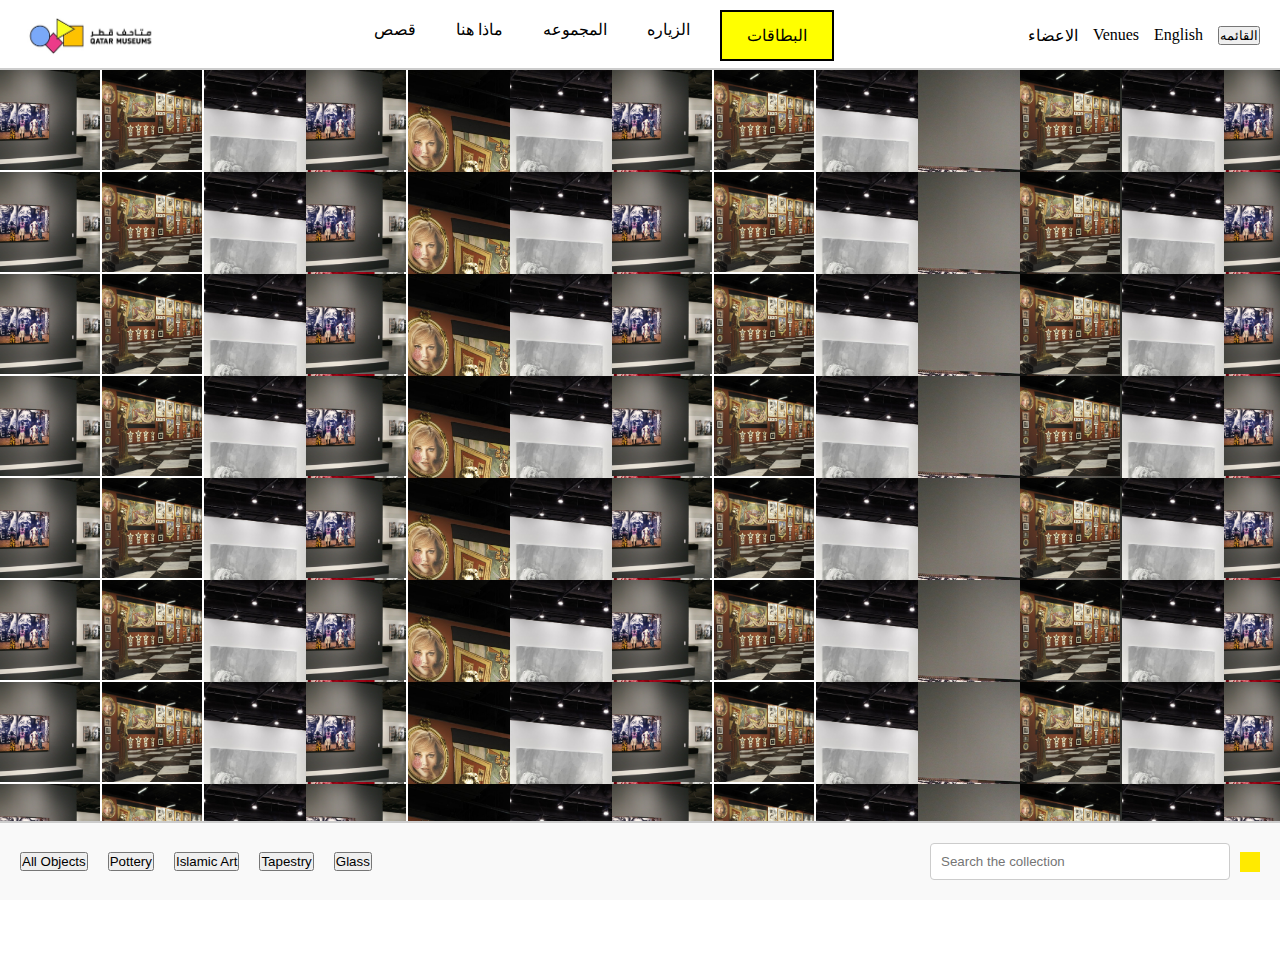
==== arabic-index.html @ 31331517 "versie 2" ====
<!DOCTYPE html>
<html lang="en">
  <head>
    <meta charset="UTF-8">
    <meta name="viewport" content="width=device-width, initial-scale=1.0">
    <title>Qatar Museums</title>
    <link rel="stylesheet" href="styles/styles.css">
    <script id="el" src="scripts/script.js" defer></script>
  </head>
  <body>
    <header>
      <nav class="topbar">
        <img src="assets/photos/qatar-logo.jpg" alt="Qatar logo" width="150" height="40" class="logo">
        
        <div class="nav-links">
          <a href="#stories">قصص</a>
          <a href="#whats-on">ماذا هنا</a>
          <a href="#collection">المجموعه</a>
          <a href="#visit">الزياره</a>
          <a href="#tickets" class="highlight">البطاقات</a>
        </div>

        <div class="right-nav">
          <a href="#members">الاعضاء</a>
          <a href="#venues">Venues</a>
          <a href="index.html">English</a>
          <div class="dropdown">
            <button class="dropbtn">القائمه</button>
            <div class="dropdown-content">
              <a href="#stories">قصص</a>
              <a href="#whats-on">ماذا هنا</a>
              <a href="#collection">المجموعه</a>
              <a href="#visit">الزياره</a>
              <a href="#tickets">البطاقات</a>
              <a href="#members">الاعضاء</a>
            </div>
          </div>
        
        </div>
      </nav>
    </header>

    <section class="scroll-container">
      <div class="grid">
        <img src="assets/photos/qatar-mus-1.jpg" alt="Qatar Museum 1">
        <img src="assets/photos/qatar-mus-2.jpg" alt="Qatar Museum 2">
        <img src="assets/photos/qatar-mus-3.jpg" alt="Qatar Museum 3">
        <img src="assets/photos/qatar-mus-1.jpg" alt="Qatar Museum 1">
        <img src="assets/photos/qatar-mus-2.jpg" alt="Qatar Museum 2">
        <img src="assets/photos/qatar-mus-3.jpg" alt="Qatar Museum 3">
      </div>
    </section>

    <!-- Footer section -->
    <footer class="footer">
      <div class="footer-filters">
        <button>All Objects</button>
        <button>Pottery</button>
        <button>Islamic Art</button>
        <button>Tapestry</button>
        <button>Glass</button>
      </div>

      <div class="footer-search">
        <input type="text" placeholder="Search the collection">
        <button><i class="fa fa-search"></i></button>
      </div>
    </footer>
  </body>
</html>
---- styles/styles.css ----
* {
  margin: 0;
  padding: 0;
  box-sizing: border-box;
}

html, body {
  width: 100vw;
  height: 100vh;
  overflow: hidden;
}

.scroll-container {
  width: 100vw;
  height: 100vh;
  overflow: hidden;
  position: relative;
  cursor: grab;
}

.grid {
  display: grid;
  grid-template-columns: repeat(60, 100px); /* 60 columns of 100px, change as needed */
  grid-template-rows: repeat(30, 100px);    /* 30 rows of 100px */
  gap: 2px;
  position: absolute;
  animation: scroll-diagonal 100000s linear infinite; /* Infinite scroll animation */
}

.grid img {
  width: 100px;
  height: 100px;
  object-fit: cover;
  transition: transform 0.3s ease;
}

.grid img:nth-child(3n) {
  width: 200px;
  height: 200px;
}

.grid img:nth-child(5n) {
  width: 300px;
  height: 300px;
}

@keyframes scroll-diagonal {
  0% {
    transform: translate(0, 0);
  }
  100% {
    transform: translate(-200%, -200%);
  }
}

.scroll-container:active {
  cursor: grabbing;
}

/* Header styling */
header {
  background-color: #fff;
  max-height: 70px;
  padding: 10px 20px;
  border-bottom: 2px solid #ccc;
}

.logo {
  float: left;
}

.topbar {
  display: flex;
  justify-content: space-between;
  align-items: center;
}

.nav-links {
  display: flex;
  gap: 20px;
}

.nav-links a {
  text-decoration: none;
  color: black;
  font-size: 16px;
  padding: 10px;
}

.nav-links a.highlight {
  background-color: yellow;
  padding: 14px 25px;
  font-size: 16px;
  border: 2px solid black;
}

.right-nav {
  display: flex;
  gap: 15px;
}

.right-nav a {
  text-decoration: none;
  color: black; /* Ensure all links start with black */
}

.right-nav a:link,
.right-nav a:visited {
  color: black; /* Black for both unvisited and visited links */
}

.right-nav a:hover,
.right-nav a:active {
  color: black; /* Keep black on hover and active */
}

.right-nav a:hover {
  text-decoration: underline;
}

/* Dropdown Menu Styling */
.dropdown {
  position: relative;
  display: inline-block;
}

.dropdown-content {
  display: none;
  position: absolute;
  background-color: #f9f9f9;
  min-width: 160px;
  box-shadow: 0px 8px 16px rgba(0,0,0,0.2);
  z-index: 1;
  overflow: hidden;
  max-height: 90vh; /* Ensure dropdown doesn't exceed screen height */
}

.dropdown-content a {
  color: black;
  padding: 12px 16px;
  text-decoration: none;
  display: block;
}

.dropdown-content a:hover {
  background-color: #f1f1f1;
}

.dropdown:hover .dropdown-content {
  display: block;
  left: 0;
  right: auto;
}

.dropdown-content {
  right: 0;
  left: auto;
  overflow-y: auto;
}

.dropdown:hover .dropdown-content {
  right: 0; 
  left: unset;
}

/* Footer styling */
footer {
  background-color: #f9f9f9;
  padding: 20px;
  border-top: 2px solid #ccc;
  display: flex;
  justify-content: space-between;
  align-items: center;
  position: fixed;
  bottom: 0;
  width: 100%;
}

.footer-filters {
  display: flex;
  gap: 20px;
}

.footer-filters a {
  text-decoration: none;
  color: black;
  padding: 10px;
  border: 1px solid #ccc;
  border-radius: 4px;
  transition: background-color 0.3s ease;
}

.footer-filters a:hover {
  background-color: #ffea00;
}

.footer-search {
  display: flex;
  align-items: center;
}

.footer-search input {
  width: 300px;
  padding: 10px;
  border: 1px solid #ccc;
  border-radius: 4px;
}

.footer-search button {
  padding: 10px;
  background-color: #ffea00;
  border: none;
  cursor: pointer;
  margin-left: 10px;
}
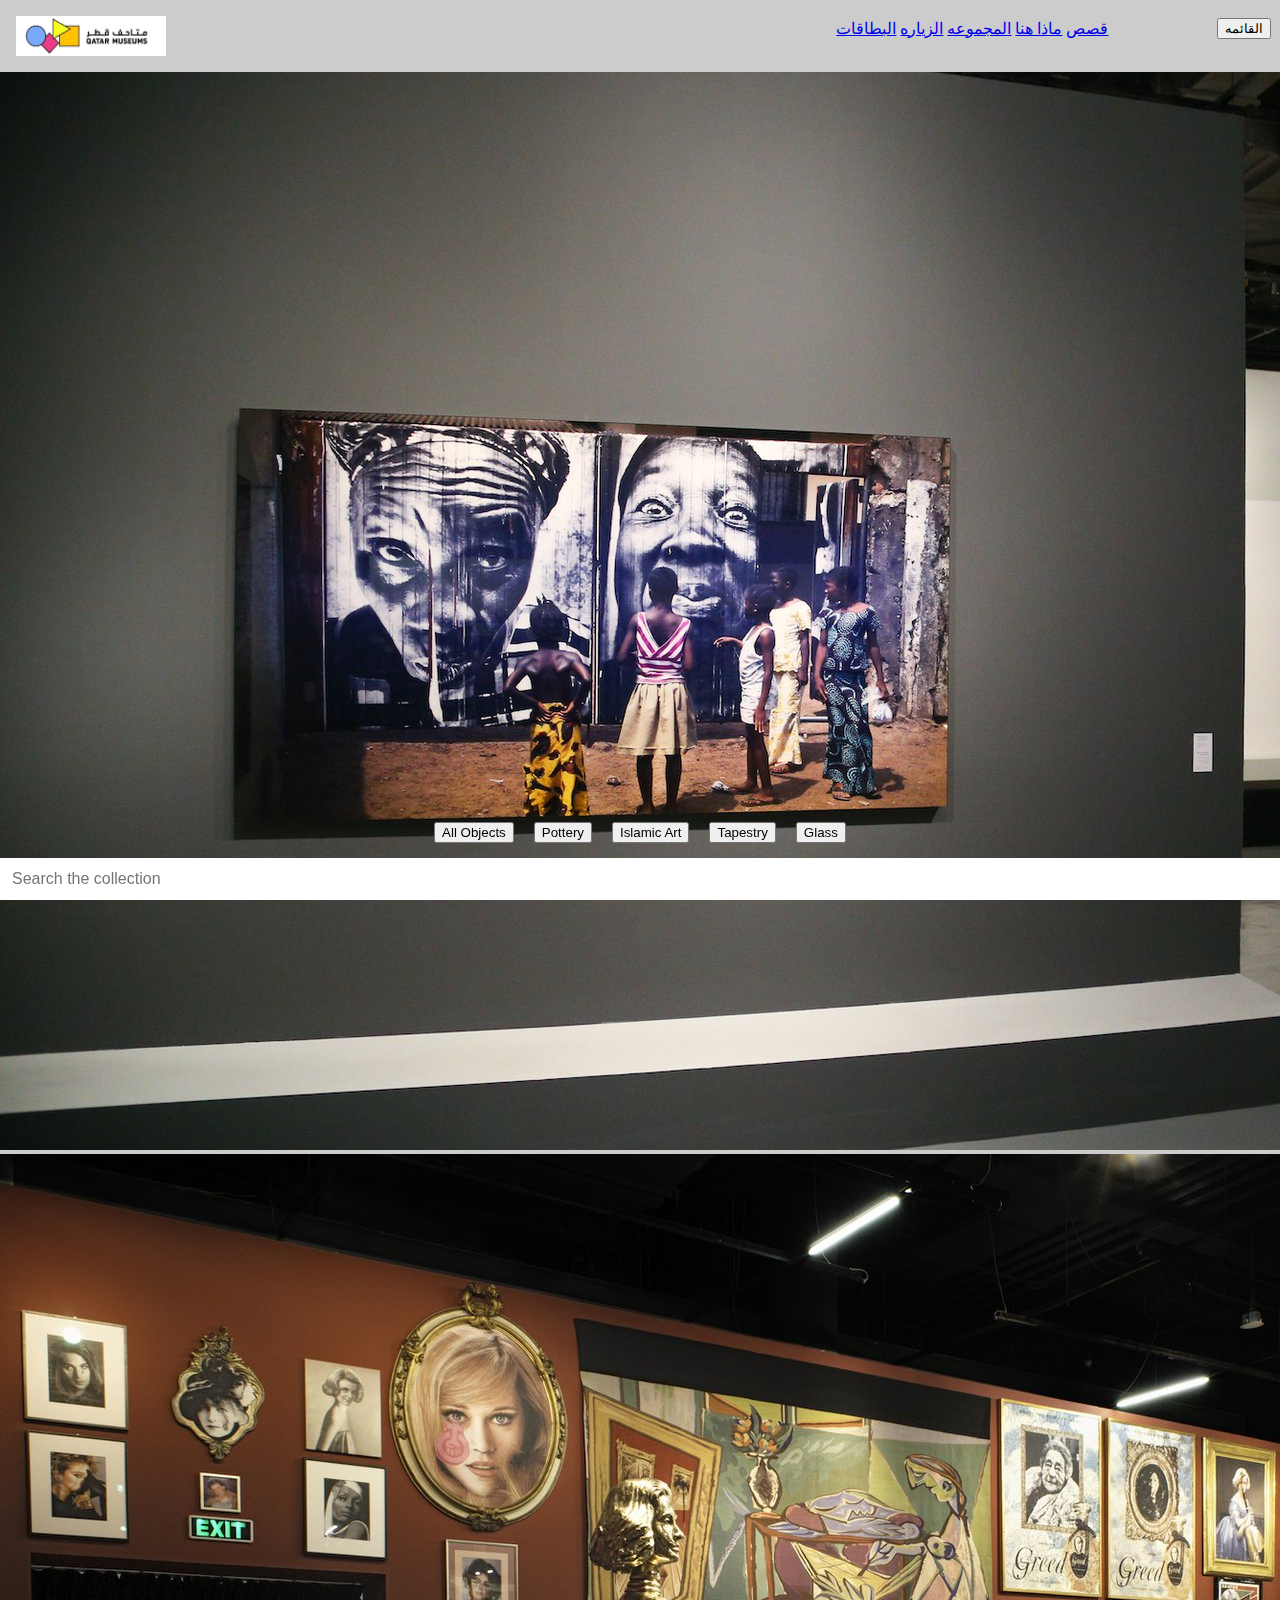
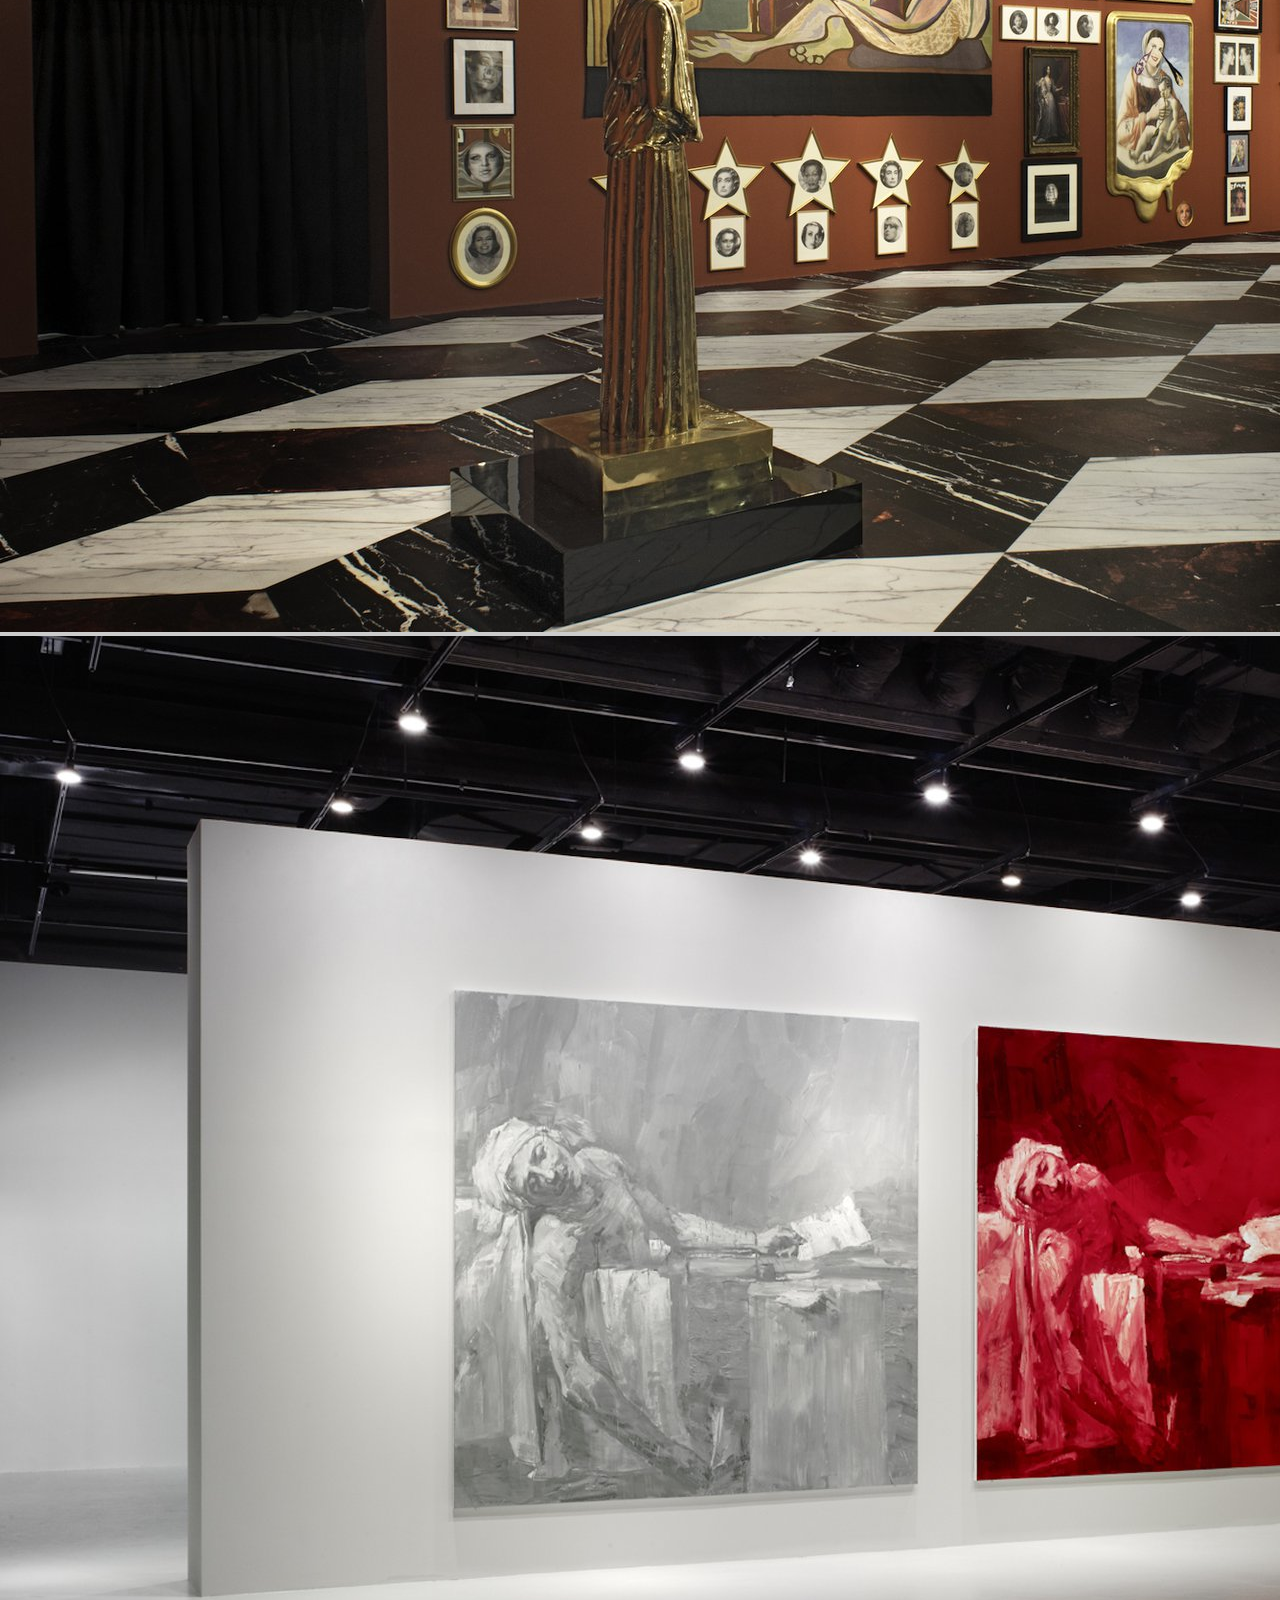
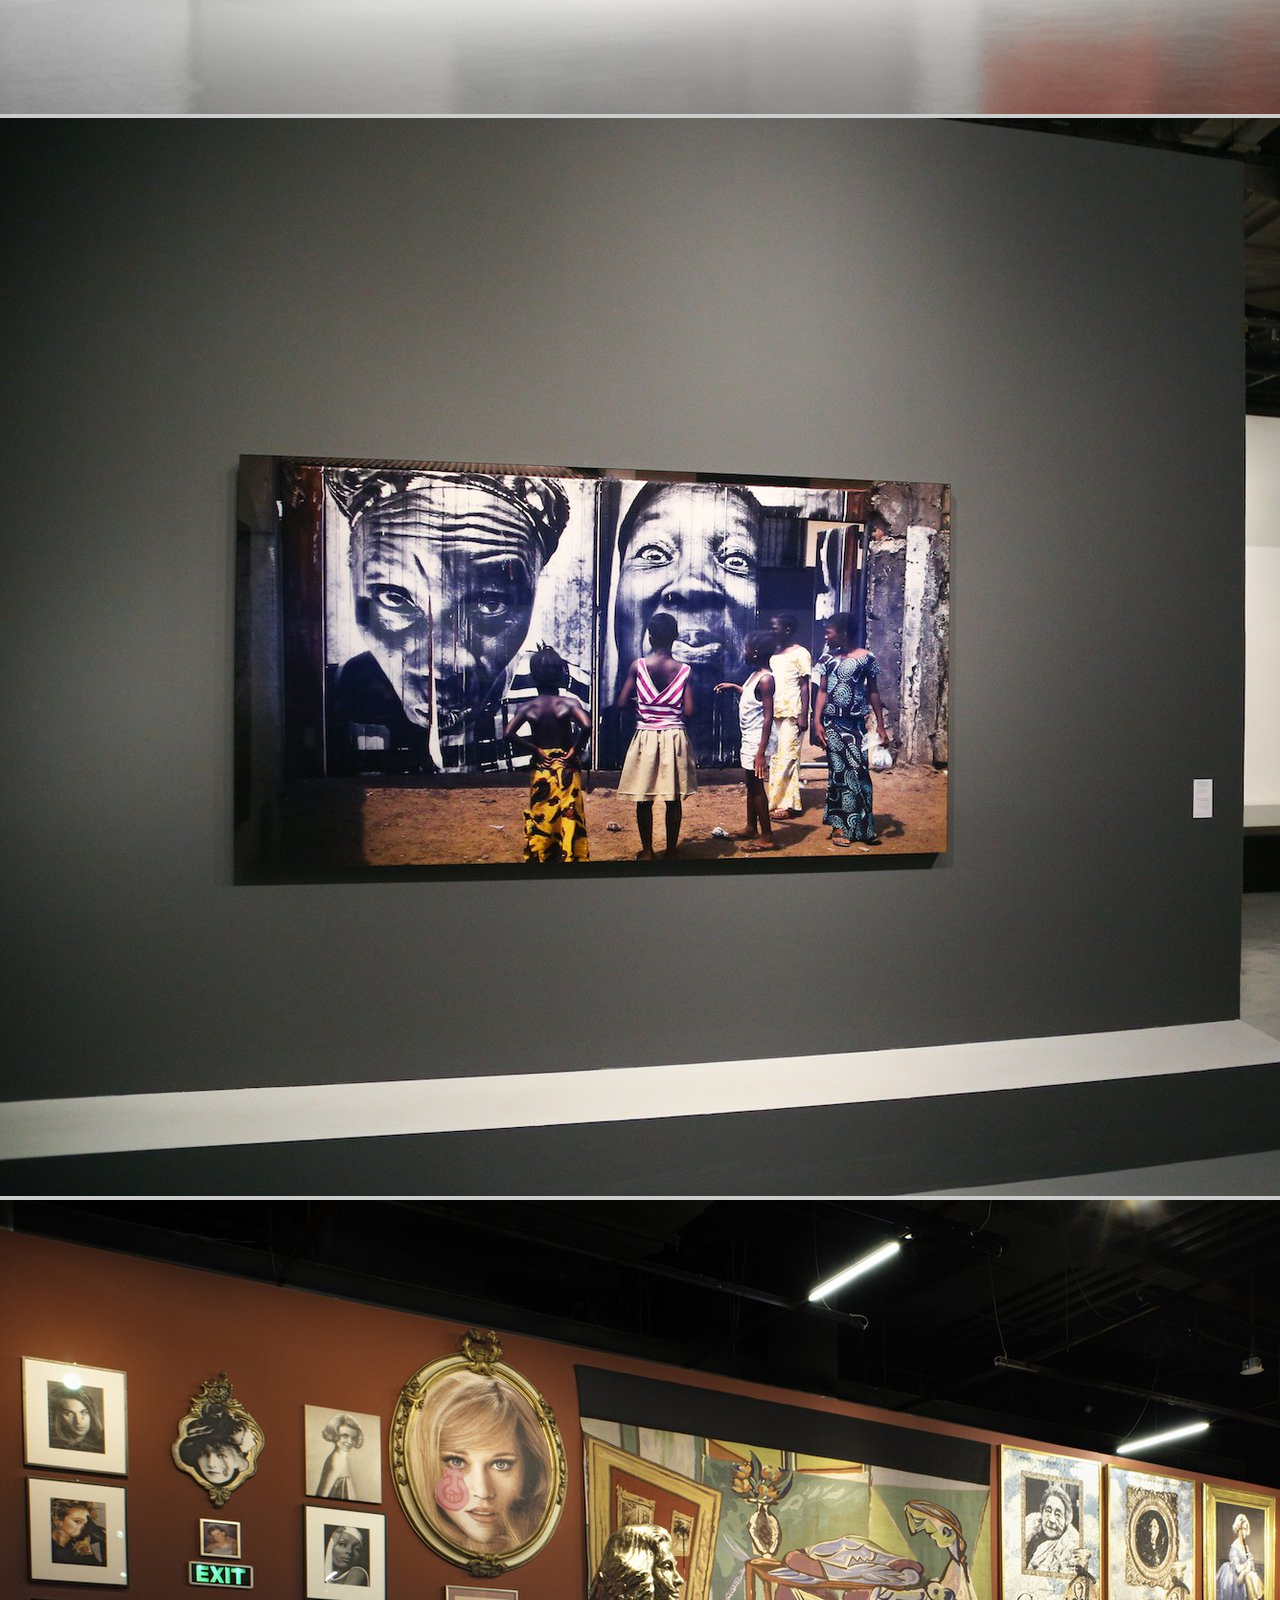
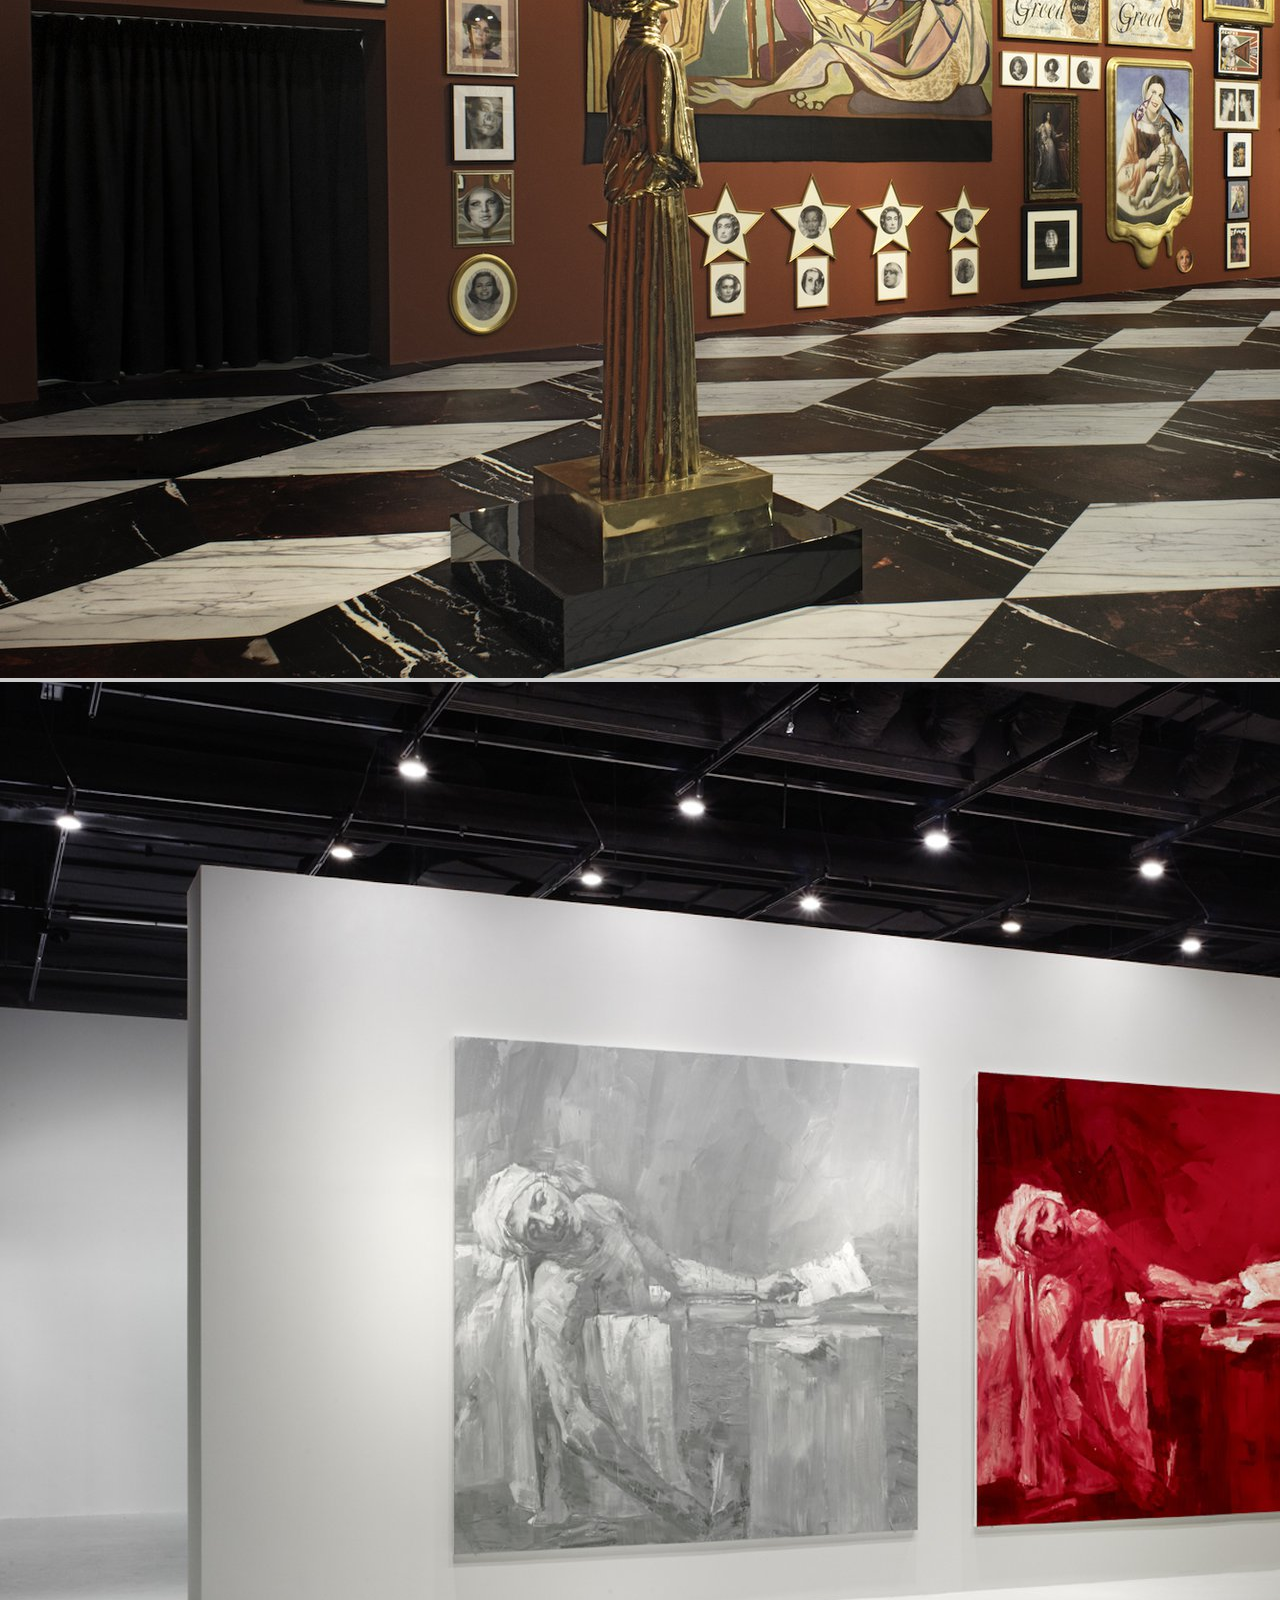
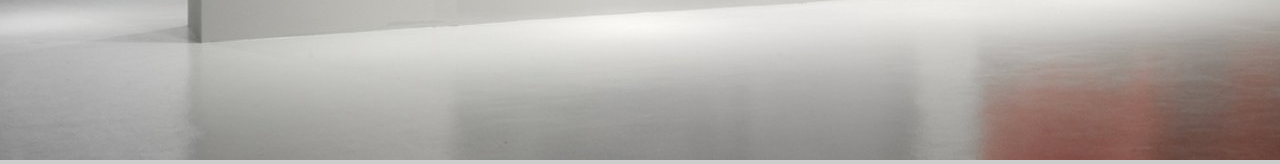
==== commit 799cc53c: "new version" ====
--- a/arabic-index.html
+++ b/arabic-index.html
@@ -5,7 +5,6 @@
     <meta name="viewport" content="width=device-width, initial-scale=1.0">
     <title>Qatar Museums</title>
     <link rel="stylesheet" href="styles/styles.css">
-    <script id="el" src="scripts/script.js" defer></script>
   </head>
   <body>
     <header>
--- a/styles/styles.css
+++ b/styles/styles.css
@@ -1,72 +1,96 @@
 * {
-  margin: 0;
-  padding: 0;
-  box-sizing: border-box;
-}
-
-html, body {
-  width: 100vw;
-  height: 100vh;
+	box-sizing:border-box;	
+}
+
+html {
+  height: 100%;
+}
+
+body {
+  height:100vh;
+  width: 100%;
+	margin:0;
+	background-color:#ccc;
+	display:grid;
+  gap: 1em;
+
+  
+}
+header .logo{
+  display: grid;
+  background-color: white;
+  max-height: 20vh;
+  grid-row: 1;
+  grid-column: span 2;
+
+}
+
+main {
+  width: 100%;
+  min-height: 100vh;
+	position:relative;
+	background-color:pink;
+	overflow:auto;
+  grid-row: 2;
+  grid-column: span 2;
+  
+	
+}
+
+
+ul {	
+  display: grid;
+	margin: 0px;
+	padding: 1em;
+  list-style:none;
+  position:absolute;
+	background-color:#fff;
+  grid-template-columns: repeat(4, 2fr);
+  gap: 2px;
+}
+
+li {
+  --aspect-ratio:1;
+  height: auto;
   overflow: hidden;
-}
-
-.scroll-container {
-  width: 100vw;
-  height: 100vh;
-  overflow: hidden;
-  position: relative;
-  cursor: grab;
-}
-
-.grid {
-  display: grid;
-  grid-template-columns: repeat(60, 100px); /* 60 columns of 100px, change as needed */
-  grid-template-rows: repeat(30, 100px);    /* 30 rows of 100px */
-  gap: 2px;
-  position: absolute;
-  animation: scroll-diagonal 100000s linear infinite; /* Infinite scroll animation */
-}
-
-.grid img {
-  width: 100px;
-  height: 100px;
-  object-fit: cover;
-  transition: transform 0.3s ease;
-}
-
-.grid img:nth-child(3n) {
-  width: 200px;
-  height: 200px;
-}
-
-.grid img:nth-child(5n) {
-  width: 300px;
-  height: 300px;
-}
-
-@keyframes scroll-diagonal {
-  0% {
-    transform: translate(0, 0);
-  }
-  100% {
-    transform: translate(-200%, -200%);
-  }
-}
-
-.scroll-container:active {
-  cursor: grabbing;
-}
-
-/* Header styling */
-header {
-  background-color: #fff;
-  max-height: 70px;
-  padding: 10px 20px;
-  border-bottom: 2px solid #ccc;
+  scroll-snap-align: center;
+  display: flex;
+  justify-content: center;
+  align-items: center;
+  aspect-ratio:var(--aspect-ratio);
 }
 
 .logo {
+  max-width: 30vh;
+  margin: 1em;
+  margin-bottom: 0;
   float: left;
+ 
+
+}
+
+.img-1, .img-3, .img-2 {
+  width: 100%;
+  height: 100%;
+  
+  object-fit: cover; /* Makes sure the images fill the grid cells */
+}
+ul.photo-list li:hover img {
+  transform: scale(1.5); /* Scale the image up by 50% */
+  z-index: 10; 
+}
+
+
+li:nth-of-type(2n) {
+	--aspect-ratio:1.3;
+}
+
+li:nth-of-type(3n) {
+	--aspect-ratio:1.6;
+}
+
+li:nth-of-type(5n) {
+	--aspect-ratio:1.9;
 }
 
 .topbar {
@@ -75,53 +99,17 @@
   align-items: center;
 }
 
-.nav-links {
-  display: flex;
-  gap: 20px;
-}
-
-.nav-links a {
-  text-decoration: none;
-  color: black;
-  font-size: 16px;
-  padding: 10px;
-}
-
-.nav-links a.highlight {
-  background-color: yellow;
-  padding: 14px 25px;
-  font-size: 16px;
-  border: 2px solid black;
-}
-
-.right-nav {
-  display: flex;
-  gap: 15px;
-}
-
-.right-nav a {
-  text-decoration: none;
-  color: black; /* Ensure all links start with black */
-}
-
-.right-nav a:link,
-.right-nav a:visited {
-  color: black; /* Black for both unvisited and visited links */
-}
-
-.right-nav a:hover,
-.right-nav a:active {
-  color: black; /* Keep black on hover and active */
-}
-
-.right-nav a:hover {
-  text-decoration: underline;
-}
-
+.dropbtn{
+  position: fixed;
+  top: 2vh;
+  right: 1vh;
+}
+/*
 /* Dropdown Menu Styling */
 .dropdown {
   position: relative;
-  display: inline-block;
+  right: 1vh;
+  top: 1vh;
 }
 
 .dropdown-content {
@@ -143,7 +131,7 @@
 }
 
 .dropdown-content a:hover {
-  background-color: #f1f1f1;
+  background-color: #ffea00;
 }
 
 .dropdown:hover .dropdown-content {
@@ -165,28 +153,39 @@
 
 /* Footer styling */
 footer {
-  background-color: #f9f9f9;
-  padding: 20px;
-  border-top: 2px solid #ccc;
-  display: flex;
-  justify-content: space-between;
-  align-items: center;
+  width: 100vh;
+  background-color: rgba(255, 255, 255, 0); 
   position: fixed;
   bottom: 0;
-  width: 100%;
+  left: 50%;
+  transform: translateX(-50%);
+  grid-row: 3;
+  grid-column: span 2;
+  display: flex;
+  width: 100%;
+  flex-direction: column;
+  align-items: center;
+  justify-content: center;
+  gap: 15px;
+  z-index: 10; /* Ensure footer is on top of other elements */
+}
+.footer-iteam{
+  background-color:red;
 }
 
 .footer-filters {
   display: flex;
+  justify-content: center;
   gap: 20px;
 }
 
 .footer-filters a {
   text-decoration: none;
-  color: black;
-  padding: 10px;
+  color: rgb(255, 255, 255);
+  padding: 10px 15px;
   border: 1px solid #ccc;
   border-radius: 4px;
+  background-color: rgb(71, 67, 67);
   transition: background-color 0.3s ease;
 }
 
@@ -196,20 +195,62 @@
 
 .footer-search {
   display: flex;
-  align-items: center;
+  justify-content: center;
+  width: 100%;
 }
 
 .footer-search input {
-  width: 300px;
-  padding: 10px;
-  border: 1px solid #ccc;
-  border-radius: 4px;
-}
+  width: 100%;
+  padding: 12px;
+  border: none;
+  font-size: 16px;
+}
+
 
 .footer-search button {
-  padding: 10px;
-  background-color: #ffea00;
-  border: none;
-  cursor: pointer;
-  margin-left: 10px;
-}
+  padding: 15px 30px;
+  border: none; 
+  font-size: 17px;
+  float: left;
+ 
+  background: #ffffff;
+  
+  
+}
+
+@media (max-width: 30em) {
+  body > header{
+    padding: 1rem;
+  }
+  header{
+    max-height: 20vh;
+  }
+  main > section{
+    padding: 1rem;
+  }
+  figcaption{
+    margin: 0.5rem 1rem;
+    padding: 0.5rem 1rem;
+
+  }
+  body > header h1{
+    font-size: 2em;
+  }
+  body:before, body:after{
+    transform: scale(.7);
+    left: -3rem;
+  }
+}
+@media (max-width: 25em) {
+  body > header h1{
+    font-size: 1.6em;
+  }
+  figure{
+    margin: 1rem -1rem;
+  }
+}
+@media (max-width: 22em) {
+  body > header h1{
+    font-size: 1.4em;
+  }
+}
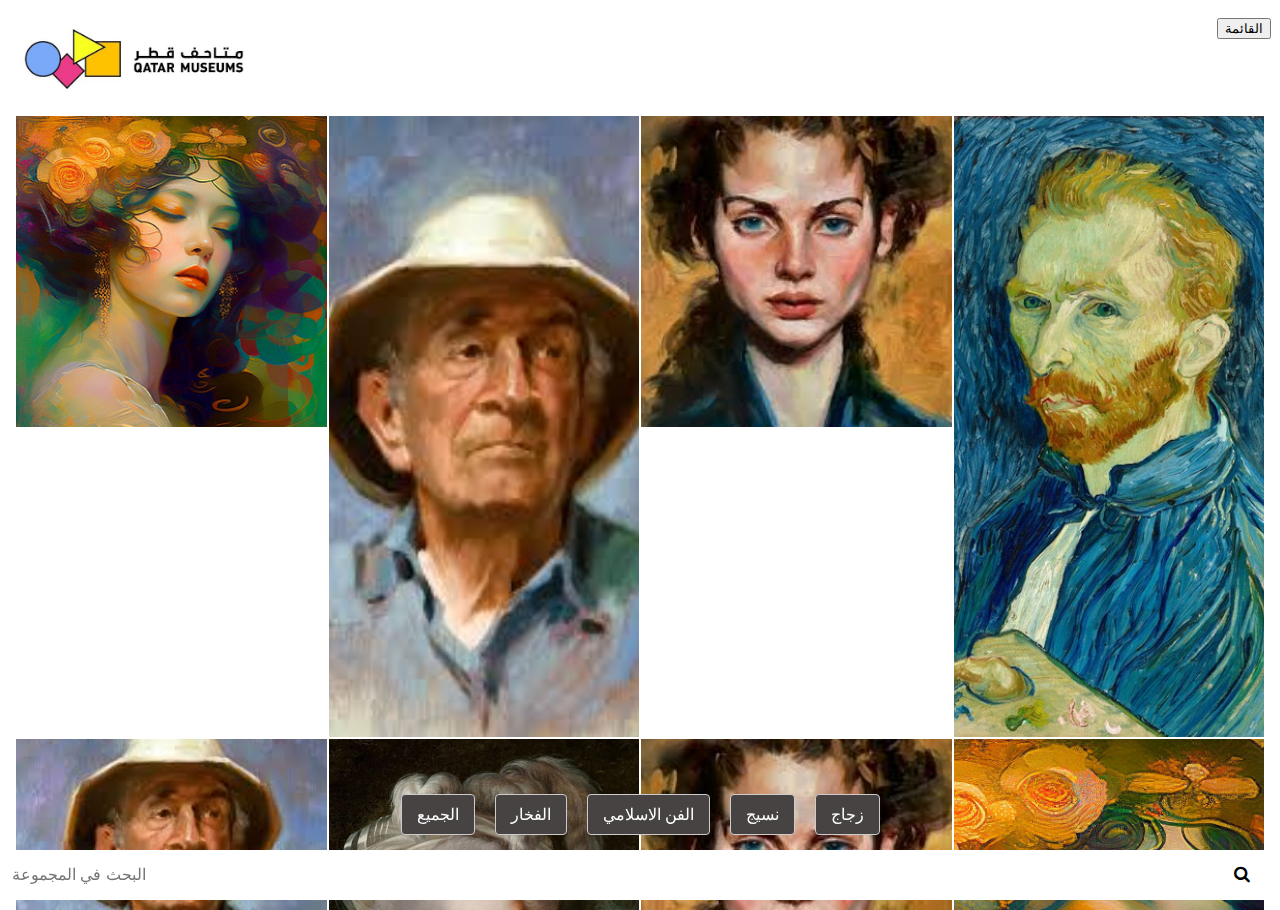
==== commit e7676cd1: "some fixes" ====
--- a/arabic-index.html
+++ b/arabic-index.html
@@ -4,65 +4,100 @@
     <meta charset="UTF-8">
     <meta name="viewport" content="width=device-width, initial-scale=1.0">
     <title>Qatar Museums</title>
+    <link rel="stylesheet" href="https://cdnjs.cloudflare.com/ajax/libs/font-awesome/4.7.0/css/font-awesome.min.css">
     <link rel="stylesheet" href="styles/styles.css">
+    <script id="el" src="scripts/script.js" defer></script>
   </head>
   <body>
     <header>
+      
       <nav class="topbar">
-        <img src="assets/photos/qatar-logo.jpg" alt="Qatar logo" width="150" height="40" class="logo">
-        
-        <div class="nav-links">
-          <a href="#stories">قصص</a>
-          <a href="#whats-on">ماذا هنا</a>
-          <a href="#collection">المجموعه</a>
-          <a href="#visit">الزياره</a>
-          <a href="#tickets" class="highlight">البطاقات</a>
-        </div>
-
-        <div class="right-nav">
-          <a href="#members">الاعضاء</a>
-          <a href="#venues">Venues</a>
-          <a href="index.html">English</a>
-          <div class="dropdown">
-            <button class="dropbtn">القائمه</button>
-            <div class="dropdown-content">
-              <a href="#stories">قصص</a>
-              <a href="#whats-on">ماذا هنا</a>
-              <a href="#collection">المجموعه</a>
-              <a href="#visit">الزياره</a>
-              <a href="#tickets">البطاقات</a>
-              <a href="#members">الاعضاء</a>
-            </div>
+        <div class="dropdown">
+          <button class="dropbtn">القائمة</button>
+          <div class="dropdown-content">
+            <a href="#stories">Stories</a>
+            <a href="#whats-on">What's On</a>
+            <a href="#collection">Collection</a>
+            <a href="#visit">Visit</a>
+            <a href="#tickets">Tickets</a>
+            <a href="#members">Members</a>
+            <a href="index.html">English</a>
           </div>
-        
+        <img class="logo" src="assets/photos/qatar-logo.jpg" alt="Qatar logo" >
+       
         </div>
       </nav>
     </header>
-
-    <section class="scroll-container">
-      <div class="grid">
-        <img src="assets/photos/qatar-mus-1.jpg" alt="Qatar Museum 1">
-        <img src="assets/photos/qatar-mus-2.jpg" alt="Qatar Museum 2">
-        <img src="assets/photos/qatar-mus-3.jpg" alt="Qatar Museum 3">
-        <img src="assets/photos/qatar-mus-1.jpg" alt="Qatar Museum 1">
-        <img src="assets/photos/qatar-mus-2.jpg" alt="Qatar Museum 2">
-        <img src="assets/photos/qatar-mus-3.jpg" alt="Qatar Museum 3">
-      </div>
-    </section>
-
-    <!-- Footer section -->
+    <main>
+      <ul class="photo-list">
+        <li><img  class="img-1" src="../assets/photos/qatar-mus-2.jpg" alt=""></li>
+        <li><img class="img-2"src="../assets/photos/qatar-mus-1.jpg" alt=""></li>
+        <li><img class="img-3" src="../assets/photos/qatar-mus-3.jpg" alt=""></li>
+        <li><img class="img-2" src="../assets/photos/qatar-mus-4.jpg" alt=""></li>
+        <li><img class="img-1" src="../assets/photos/qatar-mus-1.jpg" alt=""></li>
+        <li><img class="img-2" src="../assets/photos/qatar-mus-5.jpg" alt=""></li>
+        <li><img class="img-3" src="../assets/photos/qatar-mus-3.jpg" alt=""></li>
+        <li><img class="img-2" src="../assets/photos/qatar-mus-2.jpg" alt=""></li>
+        <li><img class="img-1" src="../assets/photos/qatar-mus-6.jpg" alt=""></li>
+        <li><img class="img-2" src="../assets/photos/qatar-mus-5.jpg" alt=""></li>     
+        <li><img class="img-2" src="../assets/photos/qatar-mus-2.jpg" alt=""></li>
+        <li><img class="img-1" src="../assets/photos/qatar-mus-1.jpg" alt=""></li>
+        <li><img class="img-2" src="../assets/photos/qatar-mus-4.jpg" alt=""></li>    
+        <li><img class="img-2" src="../assets/photos/qatar-mus-5.jpg" alt=""></li>
+        <li><img class="img-1" src="../assets/photos/qatar-mus-1.jpg" alt=""></li>
+        <li><img class="img-2" src="../assets/photos/qatar-mus-6.jpg" alt=""></li>
+        <li><img  class="img-1" src="../assets/photos/qatar-mus-2.jpg" alt=""></li>
+        <li><img class="img-2"src="../assets/photos/qatar-mus-1.jpg" alt=""></li>
+        <li><img class="img-3" src="../assets/photos/qatar-mus-3.jpg" alt=""></li>
+        <li><img class="img-2" src="../assets/photos/qatar-mus-5.jpg" alt=""></li>
+        <li><img class="img-1" src="../assets/photos/qatar-mus-1.jpg" alt=""></li>
+        <li><img class="img-2" src="../assets/photos/qatar-mus-4.jpg" alt=""></li>
+        <li><img class="img-3" src="../assets/photos/qatar-mus-6.jpg" alt=""></li>
+        <li><img class="img-2" src="../assets/photos/qatar-mus-2.jpg" alt=""></li>
+        <li><img class="img-1" src="../assets/photos/qatar-mus-1.jpg" alt=""></li>
+        <li><img class="img-2" src="../assets/photos/qatar-mus-4.jpg" alt=""></li>     
+        <li><img class="img-2" src="../assets/photos/qatar-mus-2.jpg" alt=""></li>
+        <li><img class="img-1" src="../assets/photos/qatar-mus-6.jpg" alt=""></li>
+        <li><img class="img-2" src="../assets/photos/qatar-mus-2.jpg" alt=""></li>    
+        <li><img class="img-3" src="../assets/photos/qatar-mus-3.jpg" alt=""></li>
+        <li><img class="img-2" src="../assets/photos/qatar-mus-5.jpg" alt=""></li>
+        <li><img class="img-1" src="../assets/photos/qatar-mus-1.jpg" alt=""></li>
+        <li><img class="img-2" src="../assets/photos/qatar-mus-2.jpg" alt=""></li>    
+        <li><img class="img-2" src="../assets/photos/qatar-mus-4.jpg" alt=""></li>
+        <li><img class="img-1" src="../assets/photos/qatar-mus-1.jpg" alt=""></li>
+        <li><img class="img-2" src="../assets/photos/qatar-mus-2.jpg" alt=""></li>     
+        <li><img class="img-2" src="../assets/photos/qatar-mus-4.jpg" alt=""></li>
+        <li><img class="img-1" src="../assets/photos/qatar-mus-6.jpg" alt=""></li>
+        <li><img class="img-2" src="../assets/photos/qatar-mus-2.jpg" alt=""></li>
+        <li><img  class="img-1" src="../assets/photos/qatar-mus-5.jpg" alt=""></li>
+        <li><img class="img-2"src="../assets/photos/qatar-mus-1.jpg" alt=""></li>
+        <li><img class="img-3" src="../assets/photos/qatar-mus-3.jpg" alt=""></li>
+        <li><img class="img-2" src="../assets/photos/qatar-mus-2.jpg" alt=""></li>
+        <li><img class="img-1" src="../assets/photos/qatar-mus-1.jpg" alt=""></li>
+        <li><img class="img-2" src="../assets/photos/qatar-mus-4.jpg" alt=""></li>
+        <li><img class="img-3" src="../assets/photos/qatar-mus-3.jpg" alt=""></li>
+        <li><img class="img-2" src="../assets/photos/qatar-mus-5.jpg" alt=""></li>
+        <li><img class="img-1" src="../assets/photos/qatar-mus-1.jpg" alt=""></li>
+        <li><img class="img-2" src="../assets/photos/qatar-mus-2.jpg" alt=""></li>     
+        <li><img class="img-2" src="../assets/photos/qatar-mus-6.jpg" alt=""></li>
+        <li><img class="img-1" src="../assets/photos/qatar-mus-1.jpg" alt=""></li>
+        <li><img class="img-2" src="../assets/photos/qatar-mus-4.jpg" alt=""></li>
+        <li><img class="img-2" src="../assets/photos/qatar-mus-5.jpg" alt=""></li>
+        <li><img class="img-1" src="../assets/photos/qatar-mus-6.jpg" alt=""></li>
+        <li><img class="img-2" src="../assets/photos/qatar-mus-2.jpg" alt=""></li>
+      </ul>
+    </main>
     <footer class="footer">
       <div class="footer-filters">
-        <button>All Objects</button>
-        <button>Pottery</button>
-        <button>Islamic Art</button>
-        <button>Tapestry</button>
-        <button>Glass</button>
+        <a class="footer-item" href="#">الجميع</a>
+        <a class="footer-item" href="#">الفخار</a>
+        <a class="footer-item" href="#">الفن الاسلامي</a>
+        <a class="footer-item" href="#">نسيج</a>
+        <a class="footer-item" href="#">زجاج</a>
       </div>
-
       <div class="footer-search">
-        <input type="text" placeholder="Search the collection">
-        <button><i class="fa fa-search"></i></button>
+        <input type="text" placeholder="البحث في المجموعة" name="search">
+        <button type="submit"><i class="fa fa-search"></i></button>
       </div>
     </footer>
   </body>
--- a/styles/styles.css
+++ b/styles/styles.css
@@ -10,31 +10,28 @@
   height:100vh;
   width: 100%;
 	margin:0;
-	background-color:#ccc;
+	
 	display:grid;
   gap: 1em;
-
-  
-}
-header .logo{
+}
+header{
   display: grid;
   background-color: white;
-  max-height: 20vh;
+  max-height: 12vh;
   grid-row: 1;
   grid-column: span 2;
-
 }
 
 main {
   width: 100%;
-  min-height: 100vh;
+  min-height: 90vh;
+
 	position:relative;
 	background-color:pink;
 	overflow:auto;
   grid-row: 2;
   grid-column: span 2;
-  
-	
+ 
 }
 
 
@@ -66,31 +63,30 @@
   margin-bottom: 0;
   float: left;
  
-
 }
 
 .img-1, .img-3, .img-2 {
   width: 100%;
   height: 100%;
-  
-  object-fit: cover; /* Makes sure the images fill the grid cells */
+  object-fit: cover; 
 }
 ul.photo-list li:hover img {
-  transform: scale(1.5); /* Scale the image up by 50% */
+  transform: scale(2); 
   z-index: 10; 
 }
 
 
 li:nth-of-type(2n) {
-	--aspect-ratio:1.3;
-}
-
-li:nth-of-type(3n) {
-	--aspect-ratio:1.6;
+  --aspect-ratio:0.5;
 }
 
 li:nth-of-type(5n) {
-	--aspect-ratio:1.9;
+  --aspect-ratio:1.3;
+
+	
+}
+li:nth-of-type(9n) {
+	--aspect-ratio:2.5;
 }
 
 .topbar {
@@ -104,8 +100,7 @@
   top: 2vh;
   right: 1vh;
 }
-/*
-/* Dropdown Menu Styling */
+
 .dropdown {
   position: relative;
   right: 1vh;
@@ -120,7 +115,7 @@
   box-shadow: 0px 8px 16px rgba(0,0,0,0.2);
   z-index: 1;
   overflow: hidden;
-  max-height: 90vh; /* Ensure dropdown doesn't exceed screen height */
+  max-height: 90vh; 
 }
 
 .dropdown-content a {
@@ -151,7 +146,7 @@
   left: unset;
 }
 
-/* Footer styling */
+
 footer {
   width: 100vh;
   background-color: rgba(255, 255, 255, 0); 
@@ -167,11 +162,9 @@
   align-items: center;
   justify-content: center;
   gap: 15px;
-  z-index: 10; /* Ensure footer is on top of other elements */
-}
-.footer-iteam{
-  background-color:red;
-}
+  z-index: 10; 
+}
+
 
 .footer-filters {
   display: flex;
@@ -218,39 +211,18 @@
   
 }
 
-@media (max-width: 30em) {
+@media (max-width: 480px) {
   body > header{
-    padding: 1rem;
+    max-height: 15vh;
+    
   }
-  header{
-    max-height: 20vh;
+
+}
+@media (max-width: 350px) {
+  ul{
+    grid-template-columns: repeat(1, 1fr);
   }
-  main > section{
-    padding: 1rem;
-  }
-  figcaption{
-    margin: 0.5rem 1rem;
-    padding: 0.5rem 1rem;
-
-  }
-  body > header h1{
-    font-size: 2em;
-  }
-  body:before, body:after{
-    transform: scale(.7);
-    left: -3rem;
-  }
-}
-@media (max-width: 25em) {
-  body > header h1{
-    font-size: 1.6em;
-  }
-  figure{
-    margin: 1rem -1rem;
-  }
-}
-@media (max-width: 22em) {
-  body > header h1{
-    font-size: 1.4em;
-  }
-}
+  
+}
+
+
